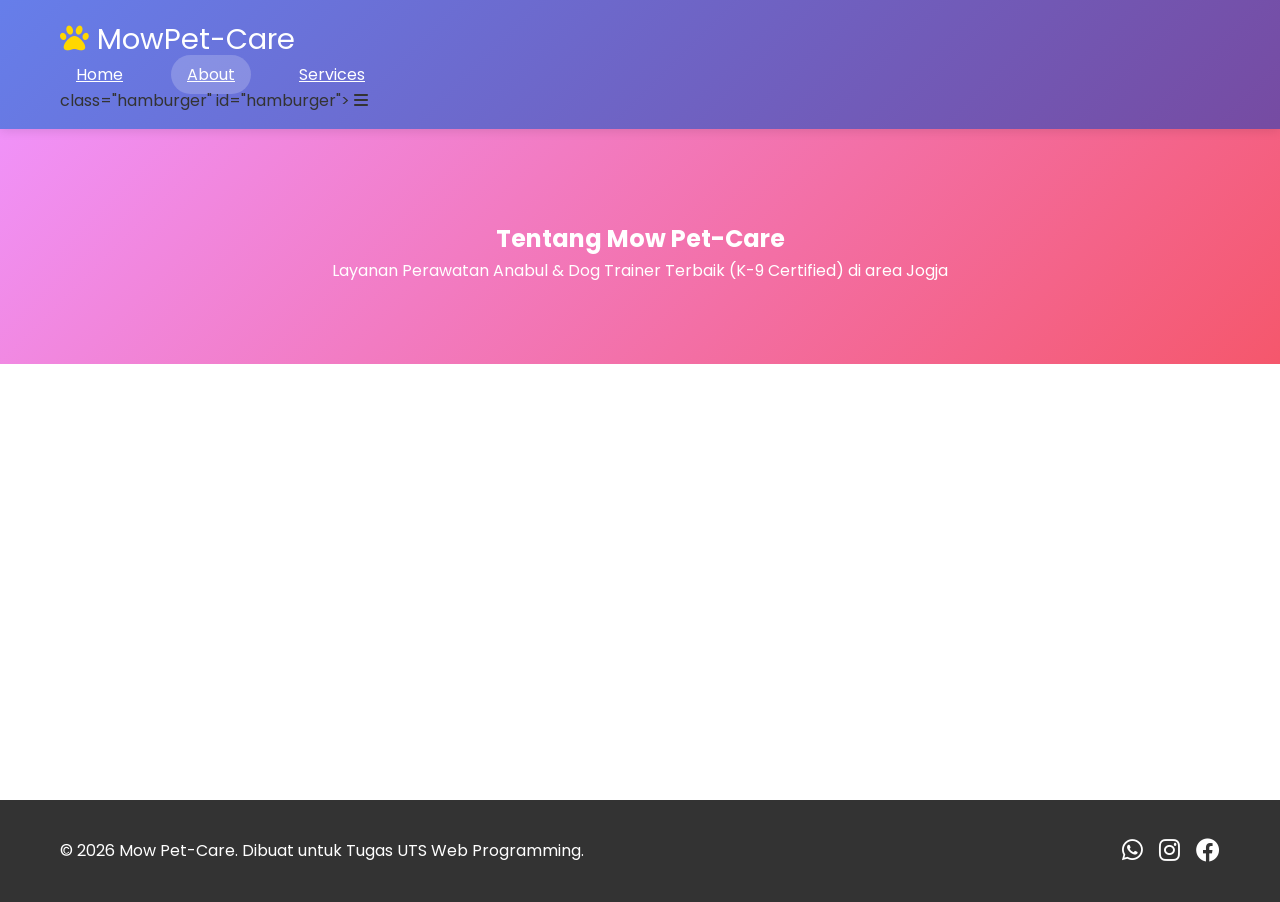
==== about.html @ e0ecc9f4 "hero pada laman html + css update" ====
<!DOCTYPE html>
<html lang="id">
<head>
    <meta charset="UTF-8">
    <meta name="viewport" content="width=device-width, initial-scale=1.0">
    <title>Tentang Kami - Mow Pet-Care </title>
    <link rel="stylesheet" href="style.css">
    <link href="https://cdnjs.cloudflare.com/ajax/libs/font-awesome/6.0.0/css/all.min.css" rel="stylesheet">
    <link href="https://fonts.googleapis.com/css2?family=Poppins:wght@300;400;500;600;700&display=swap" rel="stylesheet">
</head>
    <script src="script.js"></script>
<body>
    <header>
        <nav class="container">
            <a href="index.html" class="logo">
                <i class="fas fa-paw"></i>MowPet-Care
            </a>
            <ul class="nav-menu">
                <li><a href="index.html" class="nav-link">Home</a></li>
                <li><a href="about.html" class="nav-link active">About</a></li>
                <li><a href="contact.html" class="nav-link">Services</a></li>
            </ul>
            <div> class="hamburger" id="hamburger">
                <i class="fas fa-bars"></i>
            </div>
        </nav>
    </header>
    <main>
        <section class="about-hero">
            <div class="container">
                <h1>Tentang Mow Pet-Care</h1>
                <p>Layanan Perawatan Anabul & Dog Trainer Terbaik (K-9 Certified)
                    di area Jogja</p>
            </div>
        </section>
    </main>
    <footer>
        <div class="container footer-content">
            <p>&copy; 2026 Mow Pet-Care. Dibuat untuk Tugas UTS Web Programming.</p>
            <div class="social-links">
                <a href="#"><i class="fab fa-whatsapp"></i></a>
                <a href="#"><i class="fab fa-instagram"></i></a>
                <a href="#"><i class="fab fa-facebook"></i></a>
            </div>
        </div>
    </footer>
</body>
</html>
---- style.css ----
* { 
    margin: 0; 
    padding: 0; 
    box-sizing: border-box; 
}
body {
    font-family: 'Poppins', sans-serif;
    line-height: 1.6;
    color: #333;
}
.container {
    max-width: 1200px;
    margin: 0 auto;
    padding: 0 20px;
}

/*header*/
header { 
    background: linear-gradient(135deg, #667eea 0%, #764ba2 100%);
    position: fixed; 
    top: 0;
    width: 100%;
    z-index: 1000;
    padding: 1rem 0;
    box-shadow: 0 2px 10px rgba(0,0,0,0.1);
}
.navbar { 
    display: flex; 
    justify-content: space-between; 
    align-items: center; 
}
.logo { 
    font-size: 1.8rem; 
    color: white; 
    text-decoration: none; 
}
.logo i { 
    color: #FFD700; 
    margin-right: 0.5rem; 
}
.nav-menu { 
    display: 
    flex; 
    list-style: none; 
    gap: 2rem; 
}
.nav-link { 
    color: white; 
    padding: 0.5rem 1rem; 
    border-radius: 
    25px; transition: all 0.3s; 
}
.nav-link:hover, 
.nav-link.active { 
    background: rgba(255,255,255,0.2); 
    transform: translateY(-2px); 
}
.hamburger { 
    display: none; 
    font-size: 1.5rem;
    flex-direction: column; 
    cursor: pointer; 
    color: white; 
}

/*main*/
main {
    margin-top: 100px;
    min-height: calc(100vh - 200px);
}

/*responsif*/
@media (max-width: 768px) {
    .hamburger {
        display: block !important;
    }
    .nav-menu {
        position: fixed;
        left: -100%;
        top: 80px;
        flex-direction: column;
        width: 100%;
        background: rgba(102, 126, 234, 0.98);
        padding: 2rem 0;
        transition: left 0.3s ease;
        box-shadow: 0 10px 30px rgba(0,0,0,0.2);
    }
    .nav-menu.active {
        left: 0;
    }
}

/*laman depan*/
.hero {
    background: linear-gradient(rgba(102, 126, 234, 0.95), rgba(118, 75, 162, 0.95)),
                url('data:image/svg+xml,<svg xmlns="http://www.w3.org/2000/svg" viewBox="0 0 100 100"><circle cx="20" cy="20" r="3" fill="%23FFD700" opacity="0.4"/><circle cx="80" cy="80" r="2" fill="%23FFD700" opacity="0.4"/></svg>');
    padding: 140px 0 100px;
    color: white;
    text-align: center;
    position: relative;
    overflow: hidden;
}
.hero h1 {
    font-size: 3.5rem;
    margin-bottom: 1.5rem;
    font-weight: 700;
    text-shadow: 2px 2px 10px rgba(0,0,0,0.3);
}
.hero h1 span { color: #FFD700; font-weight: 800; }
.hero p {
    font-size: 1.3rem;
    margin-bottom: 2.5rem;
    opacity: 0.95;
    max-width: 600px;
    margin-left: auto;
    margin-right: auto;
}
.hero-buttons {
    display: flex;
    gap: 1.5rem;
    justify-content: center;
    flex-wrap: wrap;
}
.btn {
    display: inline-block;
    padding: 15px 35px;
    border-radius: 50px;
    font-weight: 600;
    font-size: 1.1rem;
    text-decoration: none;
    transition: all 0.3s cubic-bezier(0.4, 0, 0.2, 1);
    border: none;
    cursor: pointer;
}
.btn-primary {
    background: linear-gradient(135deg, #FFD700, #FFA500);
    color: #333;
    box-shadow: 0 8px 25px rgba(255, 215, 0, 0.4);
}
.btn-primary:hover {
    transform: translateY(-4px);
    box-shadow: 0 15px 35px rgba(255, 215, 0, 0.6);
}
.btn-secondary {
    background: transparent;
    color: white;
    border: 2px solid rgba(255, 255, 255, 0.8);
}
.btn-secondary:hover {
    background: rgba(255, 255, 255, 0.15);
    transform: translateY(-2px);
}
.services-placeholder {
    padding: 80px 0;
    text-align: center;
}
.services-placeholder h2 {
    font-size: 2.5rem;
    color: #666;
}
@media (max-width: 768px) {
    .hero { padding: 120px 0 80px; }
    .hero h1 { font-size: 2.5rem; }
    .hero p { font-size: 1.1rem; }
    .hero-buttons { flex-direction: column; align-items: center; }
    .btn { width: 100%; max-width: 280px; }
}

/*laman about*/
.about-hero {
    padding: 120px 0 80px;
    background: linear-gradient(135deg, #f093fb 0%, #f5576c 100%);
    color: white;
    text-align: center;
}

/*laman contact*/
.contact-hero {
    padding: 120px 0 80px;
    background: linear-gradient(135deg, #4facfe 0%, #00f2fe 100%);
    color: white;
    text-align: center;
}

/*footer*/
footer {
    background: #333;
    color: white;
    text-align: center;
    padding: 2rem 0;
}

.footer-content {
    display: flex;
    justify-content: space-between;
    align-items: center;
    flex-wrap: wrap;
    gap: 1rem;
}

.social-links {
    display: flex;
    gap: 1rem;
}

.social-links a {
    color: white;
    font-size: 1.5rem;
    transition: color 0.3s ease;
}

.social-links a:hover {
    color: #FFD700;
}
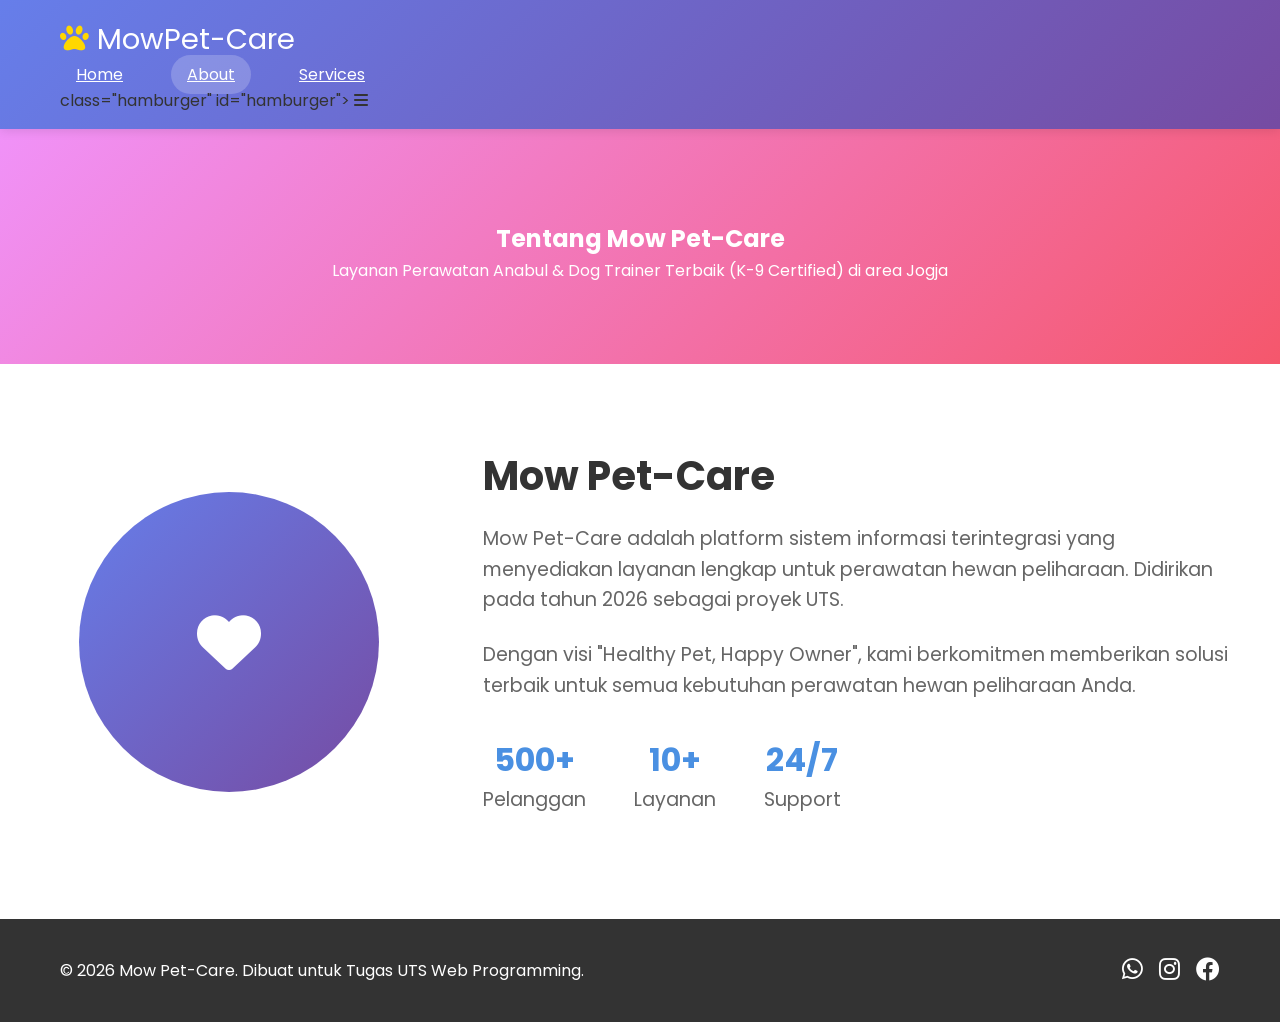
==== commit 889b32a4: "profile/about html+css" ====
--- a/about.html
+++ b/about.html
@@ -9,6 +9,7 @@
     <link href="https://fonts.googleapis.com/css2?family=Poppins:wght@300;400;500;600;700&display=swap" rel="stylesheet">
 </head>
     <script src="script.js"></script>
+
 <body>
     <header>
         <nav class="container">
@@ -25,6 +26,7 @@
             </div>
         </nav>
     </header>
+
     <main>
         <section class="about-hero">
             <div class="container">
@@ -33,7 +35,39 @@
                     di area Jogja</p>
             </div>
         </section>
+         <section class="profile-section container">
+            <div class="profile-img">
+                <i class="fas fa-heart"></i>
+            </div>
+            <div class="profile-info">
+                <h2>Mow Pet-Care</h2>
+                <p>
+                    Mow Pet-Care adalah platform sistem informasi terintegrasi yang menyediakan layanan 
+                    lengkap untuk perawatan hewan peliharaan. Didirikan pada tahun 2026 sebagai proyek UTS.
+                </p>
+                <p>
+                    Dengan visi "Healthy Pet, Happy Owner", kami berkomitmen memberikan solusi 
+                    terbaik untuk semua kebutuhan perawatan hewan peliharaan Anda.
+                </p>
+                <div class="stats">
+                    <div class="stat">
+                        <h3>500+</h3>
+                        <p>Pelanggan</p>
+                    </div>
+                    <div class="stat">
+                        <h3>10+</h3>
+                        <p>Layanan</p>
+                    </div>
+                    <div class="stat">
+                        <h3>24/7</h3>
+                        <p>Support</p>
+                    </div>
+                </div>
+            </div>
+        </section>
+
     </main>
+    
     <footer>
         <div class="container footer-content">
             <p>&copy; 2026 Mow Pet-Care. Dibuat untuk Tugas UTS Web Programming.</p>
--- a/style.css
+++ b/style.css
@@ -173,6 +173,53 @@
     color: white;
     text-align: center;
 }
+.profile-section {
+    display: grid;
+    grid-template-columns: 1fr 2fr;
+    gap: 4rem;
+    padding: 80px 0;
+    align-items: center;
+}
+.profile-img {
+    width: 300px;
+    height: 300px;
+    background: linear-gradient(135deg, #667eea, #764ba2);
+    border-radius: 50%;
+    margin: 0 auto;
+    display: flex;
+    align-items: center;
+    justify-content: center;
+    font-size: 4rem;
+    color: white;
+    animation: pulse 2s infinite;
+}
+@keyframes pulse {
+    0% { transform: scale(1); }
+    50% { transform: scale(1.05); }
+    100% { transform: scale(1); }
+}
+.profile-info h2 {
+    font-size: 2.5rem;
+    margin-bottom: 1rem;
+    color: #333;
+}
+.profile-info p {
+    font-size: 1.2rem;
+    margin-bottom: 1.5rem;
+    color: #666;
+}
+.stats {
+    display: flex;
+    gap: 3rem;
+    margin-top: 2rem;
+}
+.stat {
+    text-align: center;
+}
+.stat h3 {
+    font-size: 2rem;
+    color: #4A90E2;
+}
 
 /*laman contact*/
 .contact-hero {
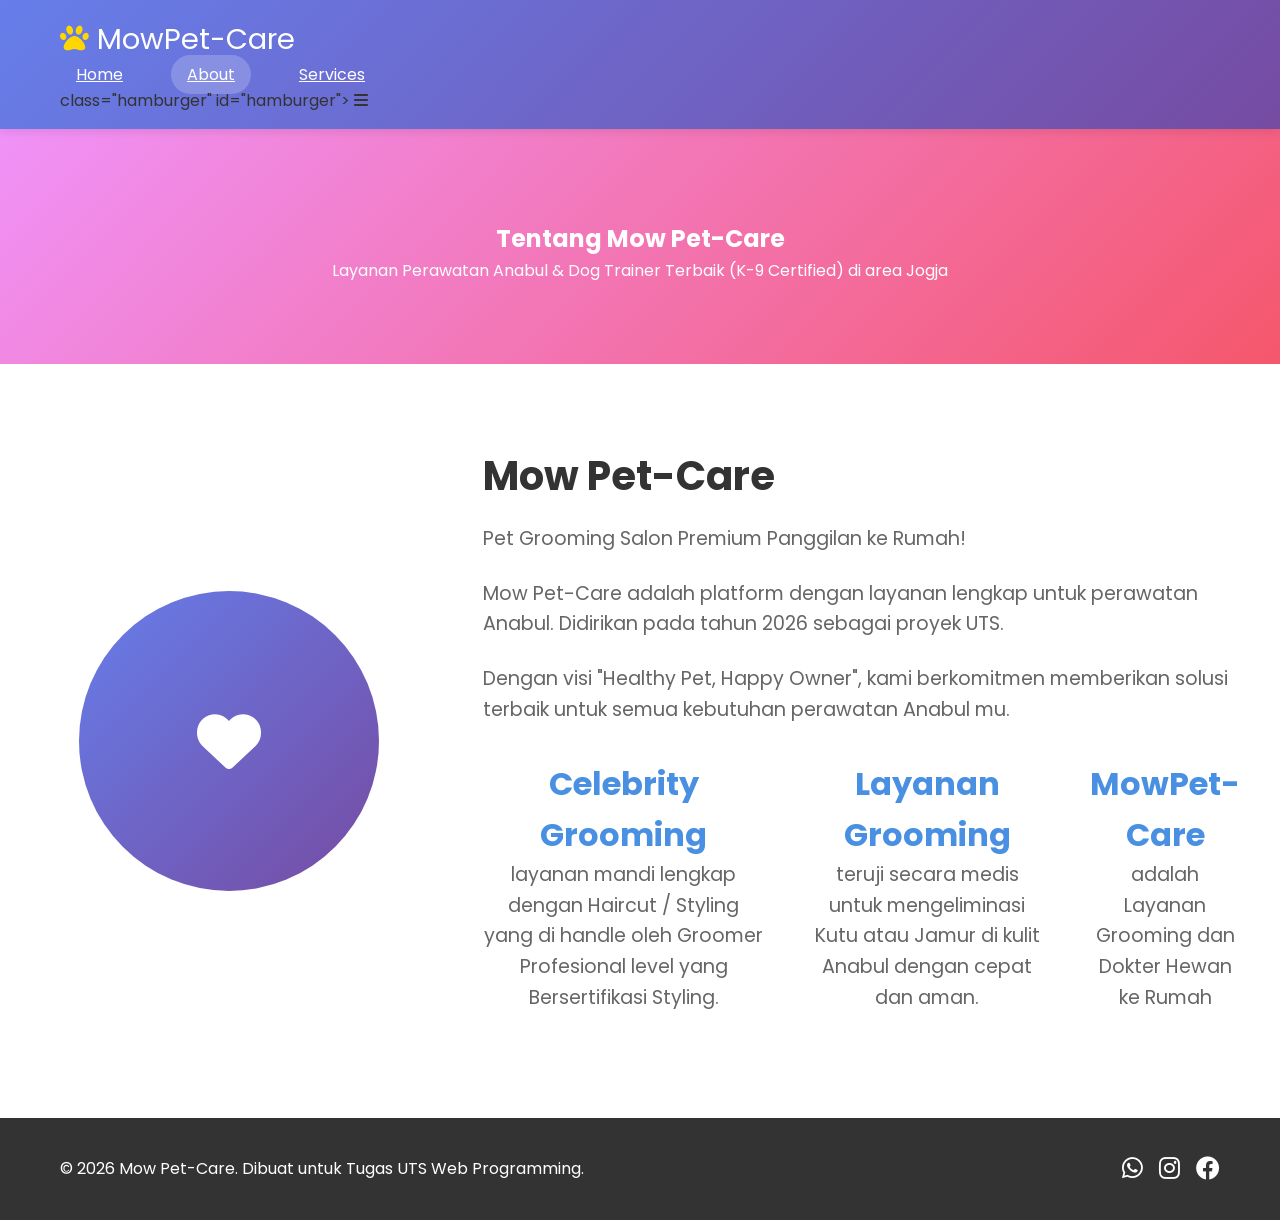
==== commit 4e5d3689: "update profile/about" ====
--- a/about.html
+++ b/about.html
@@ -42,25 +42,27 @@
             <div class="profile-info">
                 <h2>Mow Pet-Care</h2>
                 <p>
-                    Mow Pet-Care adalah platform sistem informasi terintegrasi yang menyediakan layanan 
-                    lengkap untuk perawatan hewan peliharaan. Didirikan pada tahun 2026 sebagai proyek UTS.
+                    Pet Grooming Salon Premium Panggilan ke Rumah!
+                </p>
+                <p>
+                    Mow Pet-Care adalah platform dengan layanan lengkap untuk perawatan Anabul. Didirikan pada tahun 2026 sebagai proyek UTS.
                 </p>
                 <p>
                     Dengan visi "Healthy Pet, Happy Owner", kami berkomitmen memberikan solusi 
-                    terbaik untuk semua kebutuhan perawatan hewan peliharaan Anda.
+                    terbaik untuk semua kebutuhan perawatan Anabul mu.
                 </p>
                 <div class="stats">
                     <div class="stat">
-                        <h3>500+</h3>
-                        <p>Pelanggan</p>
+                        <h3>Celebrity Grooming</h3>
+                        <p>layanan mandi lengkap dengan Haircut / Styling yang di handle oleh Groomer Profesional level yang Bersertifikasi Styling.</p>
                     </div>
                     <div class="stat">
-                        <h3>10+</h3>
-                        <p>Layanan</p>
+                        <h3>Layanan Grooming</h3>
+                        <p>teruji secara medis untuk mengeliminasi Kutu atau Jamur di kulit Anabul dengan cepat dan aman. </p>
                     </div>
                     <div class="stat">
-                        <h3>24/7</h3>
-                        <p>Support</p>
+                        <h3>MowPet-Care</h3>
+                        <p>adalah Layanan Grooming dan Dokter Hewan ke Rumah</p>
                     </div>
                 </div>
             </div>
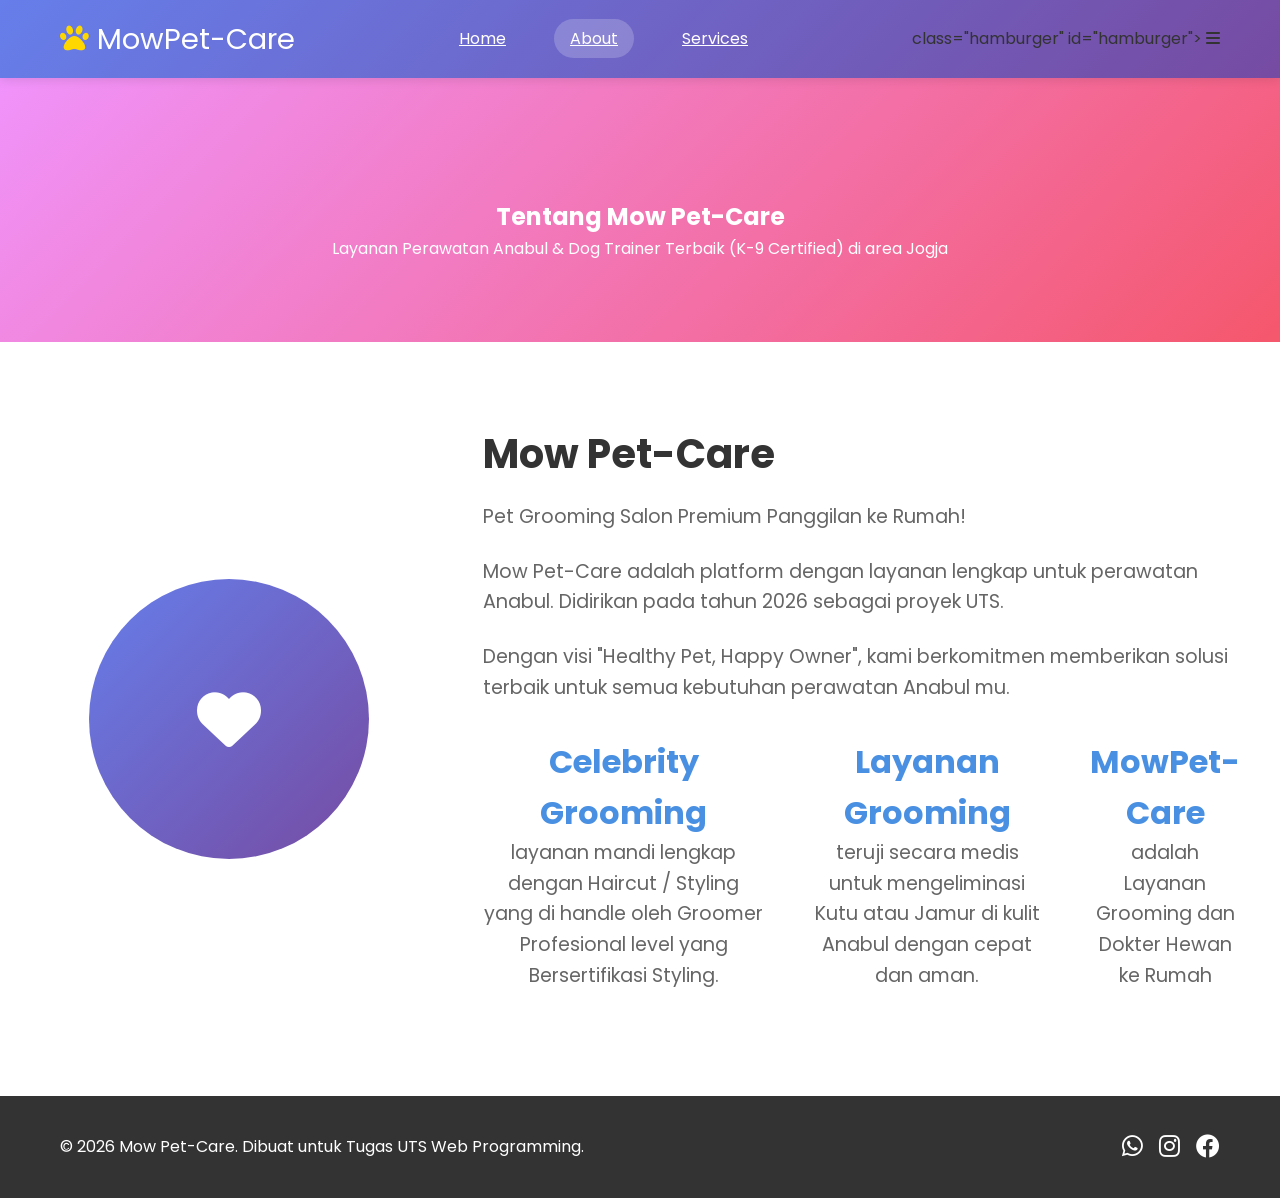
==== commit 43a9d74b: "update js link html+css" ====
--- a/about.html
+++ b/about.html
@@ -35,7 +35,7 @@
                     di area Jogja</p>
             </div>
         </section>
-         <section class="profile-section container">
+        <section class="profile-section container">
             <div class="profile-img">
                 <i class="fas fa-heart"></i>
             </div>
@@ -80,5 +80,6 @@
             </div>
         </div>
     </footer>
+    <script src="script.js"></script>
 </body>
 </html>
--- a/style.css
+++ b/style.css
@@ -17,14 +17,14 @@
 /*header*/
 header { 
     background: linear-gradient(135deg, #667eea 0%, #764ba2 100%);
-    position: fixed; 
+    position: sticky; 
     top: 0;
     width: 100%;
     z-index: 1000;
     padding: 1rem 0;
     box-shadow: 0 2px 10px rgba(0,0,0,0.1);
 }
-.navbar { 
+nav { 
     display: flex; 
     justify-content: space-between; 
     align-items: center; 
@@ -39,8 +39,7 @@
     margin-right: 0.5rem; 
 }
 .nav-menu { 
-    display: 
-    flex; 
+    display: flex; 
     list-style: none; 
     gap: 2rem; 
 }
@@ -55,24 +54,216 @@
     background: rgba(255,255,255,0.2); 
     transform: translateY(-2px); 
 }
-.hamburger { 
-    display: none; 
-    font-size: 1.5rem;
-    flex-direction: column; 
-    cursor: pointer; 
-    color: white; 
+
+.hamburger {
+    display: none;
+    color: white;
+    font-size: 1.8rem;
+    cursor: pointer;
 }
 
 /*main*/
 main {
-    margin-top: 100px;
+    margin-top: 0;
     min-height: calc(100vh - 200px);
+}
+
+/*laman depan*/
+.hero {
+    background: linear-gradient(rgba(102, 126, 234, 0.95), rgba(118, 75, 162, 0.95)),
+                url('data:image/svg+xml,<svg xmlns="http://www.w3.org/2000/svg" viewBox="0 0 100 100"><circle cx="20" cy="20" r="3" fill="%23FFD700" opacity="0.4"/><circle cx="80" cy="80" r="2" fill="%23FFD700" opacity="0.4"/></svg>');
+    padding: 140px 0 100px;
+    color: white;
+    text-align: center;
+    position: relative;
+    overflow: hidden;
+}
+.hero h1 {
+    font-size: clamp(2rem, 8vw, 3.5rem);
+    margin-bottom: 1.5rem;
+    font-weight: 700;
+    text-shadow: 2px 2px 10px rgba(0,0,0,0.3);
+}
+.hero h1 span { color: #FFD700; font-weight: 800; }
+.hero p {
+    font-size: 1.3rem;
+    margin-bottom: 2.5rem;
+    opacity: 0.95;
+    max-width: 600px;
+    margin-left: auto;
+    margin-right: auto;
+}
+.hero-buttons {
+    display: flex;
+    gap: 1.5rem;
+    justify-content: center;
+    flex-wrap: wrap;
+}
+.btn {
+    display: inline-block;
+    padding: 15px 35px;
+    border-radius: 50px;
+    font-weight: 600;
+    font-size: 1.1rem;
+    text-decoration: none;
+    transition: all 0.3s cubic-bezier(0.4, 0, 0.2, 1);
+    border: none;
+    cursor: pointer;
+}
+.btn-primary {
+    background: linear-gradient(135deg, #FFD700, #FFA500);
+    color: #333;
+    box-shadow: 0 8px 25px rgba(255, 215, 0, 0.4);
+}
+.btn-primary:hover {
+    transform: translateY(-4px);
+    box-shadow: 0 15px 35px rgba(255, 215, 0, 0.6);
+}
+.btn-secondary {
+    background: transparent;
+    color: white;
+    border: 2px solid rgba(255, 255, 255, 0.8);
+}
+.btn-secondary:hover {
+    background: rgba(255, 255, 255, 0.15);
+    transform: translateY(-2px);
+}
+.services-placeholder {
+    padding: 80px 0;
+    text-align: center;
+}
+.services-placeholder h2 {
+    font-size: 2.5rem;
+    color: #666;
+}
+@media (max-width: 768px) {
+    .hero { padding: 120px 0 80px; }
+    .hero h1 { font-size: 2.5rem; }
+    .hero p { font-size: 1.1rem; }
+    .hero-buttons { flex-direction: column; align-items: center; }
+    .btn { width: 100%; max-width: 280px; }
+}
+
+/*laman about*/
+.about-hero {
+    padding: 120px 0 80px;
+    background: linear-gradient(135deg, #f093fb 0%, #f5576c 100%);
+    color: white;
+    text-align: center;
+}
+.profile-section {
+    display: grid;
+    grid-template-columns: 1fr 2fr;
+    gap: 4rem;
+    padding: 80px 0;
+    align-items: center;
+}
+.profile-img {
+    max-width: 100%;
+    width: 280px;
+    height: 280px;
+    background: linear-gradient(135deg, #667eea, #764ba2);
+    border-radius: 50%;
+    margin: 0 auto;
+    display: flex;
+    align-items: center;
+    justify-content: center;
+    font-size: 4rem;
+    color: white;
+    animation: pulse 2s infinite;
+}
+@keyframes pulse {
+    0% { transform: scale(1); }
+    50% { transform: scale(1.05); }
+    100% { transform: scale(1); }
+}
+.profile-info h2 {
+    font-size: 2.5rem;
+    margin-bottom: 1rem;
+    color: #333;
+}
+.profile-info p {
+    font-size: 1.2rem;
+    margin-bottom: 1.5rem;
+    color: #666;
+}
+.stats {
+    display: flex;
+    gap: 3rem;
+    margin-top: 2rem;
+}
+.stat {
+    text-align: center;
+}
+.stat h3 {
+    font-size: 2rem;
+    color: #4A90E2;
+}
+
+/*laman contact*/
+.contact-hero {
+    padding: 120px 0 80px;
+    background: linear-gradient(135deg, #4facfe 0%, #00f2fe 100%);
+    color: white;
+    text-align: center;
+}
+.contact-content {
+    display: grid;
+    grid-template-columns: 1fr 1fr;
+    gap: 4rem;
+    padding: 80px 0;
+}
+.contact-info {
+    display: flex;
+    flex-direction: column;
+    gap: 2rem;
+}
+.contact-item {
+    display: flex;
+    align-items: center;
+    gap: 1rem;
+    padding: 1.5rem;
+    background: white;
+    border-radius: 15px;
+    box-shadow: 0 5px 15px rgba(0,0,0,0.1);
+}
+.contact-item i {
+    font-size: 2rem;
+    color: #4A90E2;
+    width: 50px;
+}
+
+/*footer*/
+footer {
+    background: #333;
+    color: white;
+    text-align: center;
+    padding: 2rem 0;
+}
+.footer-content {
+    display: flex;
+    justify-content: space-between;
+    align-items: center;
+    flex-wrap: wrap;
+    gap: 1rem;
+}
+.social-links {
+    display: flex;
+    gap: 1rem;
+}
+.social-links a {
+    color: white;
+    font-size: 1.5rem;
+    transition: color 0.3s ease;
+}
+.social-links a:hover {
+    color: #FFD700;
 }
 
 /*responsif*/
 @media (max-width: 768px) {
     .hamburger {
-        display: block !important;
+        display: block;
     }
     .nav-menu {
         position: fixed;
@@ -84,178 +275,47 @@
         padding: 2rem 0;
         transition: left 0.3s ease;
         box-shadow: 0 10px 30px rgba(0,0,0,0.2);
+        z-index: 1001;
     }
     .nav-menu.active {
         left: 0;
     }
-}
-
-/*laman depan*/
-.hero {
-    background: linear-gradient(rgba(102, 126, 234, 0.95), rgba(118, 75, 162, 0.95)),
-                url('data:image/svg+xml,<svg xmlns="http://www.w3.org/2000/svg" viewBox="0 0 100 100"><circle cx="20" cy="20" r="3" fill="%23FFD700" opacity="0.4"/><circle cx="80" cy="80" r="2" fill="%23FFD700" opacity="0.4"/></svg>');
-    padding: 140px 0 100px;
-    color: white;
-    text-align: center;
-    position: relative;
-    overflow: hidden;
-}
-.hero h1 {
-    font-size: 3.5rem;
-    margin-bottom: 1.5rem;
-    font-weight: 700;
-    text-shadow: 2px 2px 10px rgba(0,0,0,0.3);
-}
-.hero h1 span { color: #FFD700; font-weight: 800; }
-.hero p {
-    font-size: 1.3rem;
-    margin-bottom: 2.5rem;
-    opacity: 0.95;
-    max-width: 600px;
-    margin-left: auto;
-    margin-right: auto;
-}
-.hero-buttons {
-    display: flex;
-    gap: 1.5rem;
-    justify-content: center;
-    flex-wrap: wrap;
-}
-.btn {
-    display: inline-block;
-    padding: 15px 35px;
-    border-radius: 50px;
-    font-weight: 600;
-    font-size: 1.1rem;
-    text-decoration: none;
-    transition: all 0.3s cubic-bezier(0.4, 0, 0.2, 1);
-    border: none;
-    cursor: pointer;
-}
-.btn-primary {
-    background: linear-gradient(135deg, #FFD700, #FFA500);
-    color: #333;
-    box-shadow: 0 8px 25px rgba(255, 215, 0, 0.4);
-}
-.btn-primary:hover {
-    transform: translateY(-4px);
-    box-shadow: 0 15px 35px rgba(255, 215, 0, 0.6);
-}
-.btn-secondary {
-    background: transparent;
-    color: white;
-    border: 2px solid rgba(255, 255, 255, 0.8);
-}
-.btn-secondary:hover {
-    background: rgba(255, 255, 255, 0.15);
-    transform: translateY(-2px);
-}
-.services-placeholder {
-    padding: 80px 0;
-    text-align: center;
-}
-.services-placeholder h2 {
-    font-size: 2.5rem;
-    color: #666;
-}
-@media (max-width: 768px) {
-    .hero { padding: 120px 0 80px; }
-    .hero h1 { font-size: 2.5rem; }
-    .hero p { font-size: 1.1rem; }
-    .hero-buttons { flex-direction: column; align-items: center; }
-    .btn { width: 100%; max-width: 280px; }
-}
-
-/*laman about*/
-.about-hero {
-    padding: 120px 0 80px;
-    background: linear-gradient(135deg, #f093fb 0%, #f5576c 100%);
-    color: white;
-    text-align: center;
-}
-.profile-section {
-    display: grid;
-    grid-template-columns: 1fr 2fr;
-    gap: 4rem;
-    padding: 80px 0;
-    align-items: center;
-}
-.profile-img {
-    width: 300px;
-    height: 300px;
-    background: linear-gradient(135deg, #667eea, #764ba2);
-    border-radius: 50%;
-    margin: 0 auto;
-    display: flex;
-    align-items: center;
-    justify-content: center;
-    font-size: 4rem;
-    color: white;
-    animation: pulse 2s infinite;
-}
-@keyframes pulse {
-    0% { transform: scale(1); }
-    50% { transform: scale(1.05); }
-    100% { transform: scale(1); }
-}
-.profile-info h2 {
-    font-size: 2.5rem;
-    margin-bottom: 1rem;
-    color: #333;
-}
-.profile-info p {
-    font-size: 1.2rem;
-    margin-bottom: 1.5rem;
-    color: #666;
-}
-.stats {
-    display: flex;
-    gap: 3rem;
-    margin-top: 2rem;
-}
-.stat {
-    text-align: center;
-}
-.stat h3 {
-    font-size: 2rem;
-    color: #4A90E2;
-}
-
-/*laman contact*/
-.contact-hero {
-    padding: 120px 0 80px;
-    background: linear-gradient(135deg, #4facfe 0%, #00f2fe 100%);
-    color: white;
-    text-align: center;
-}
-
-/*footer*/
-footer {
-    background: #333;
-    color: white;
-    text-align: center;
-    padding: 2rem 0;
-}
-
-.footer-content {
-    display: flex;
-    justify-content: space-between;
-    align-items: center;
-    flex-wrap: wrap;
-    gap: 1rem;
-}
-
-.social-links {
-    display: flex;
-    gap: 1rem;
-}
-
-.social-links a {
-    color: white;
-    font-size: 1.5rem;
-    transition: color 0.3s ease;
-}
-
-.social-links a:hover {
-    color: #FFD700;
+    .hamburger {
+        display: block;
+        font-size: 1.5rem;
+    }
+    .hero h1,
+    .about-hero h1,
+    .contact-hero h1 {
+        font-size: 2.5rem;
+    }
+    
+    .profile-section {
+        grid-template-columns: 1fr;
+        text-align: center;
+    }
+    
+    .contact-content {
+        grid-template-columns: 1fr;
+    }
+    
+    .stats {
+        justify-content: center;
+    }
+    
+    .footer-content {
+        flex-direction: column;
+        text-align: center;
+    }
+}
+@media (max-width: 480px) {
+    .hero h1,
+    .about-hero h1,
+    .contact-hero h1 {
+        font-size: 2rem;
+    }
+    
+    main {
+        margin-top: 120px;
+    }
 }
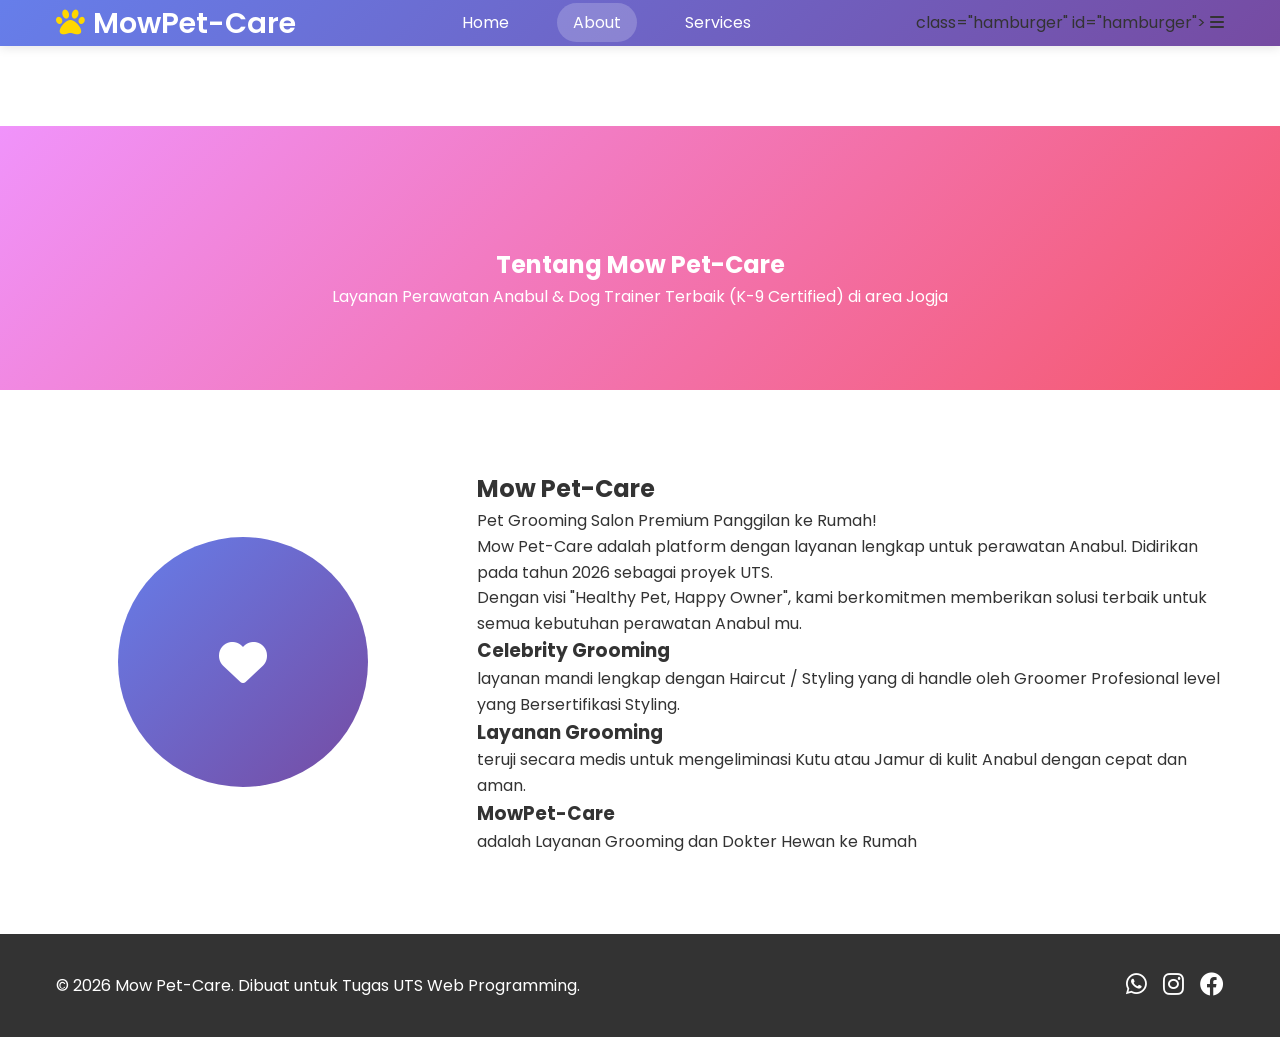
==== commit 1a13bb16: "update all" ====
--- a/about.html
+++ b/about.html
@@ -8,7 +8,6 @@
     <link href="https://cdnjs.cloudflare.com/ajax/libs/font-awesome/6.0.0/css/all.min.css" rel="stylesheet">
     <link href="https://fonts.googleapis.com/css2?family=Poppins:wght@300;400;500;600;700&display=swap" rel="stylesheet">
 </head>
-    <script src="script.js"></script>
 
 <body>
     <header>
@@ -36,31 +35,27 @@
             </div>
         </section>
         <section class="profile-section container">
+            <div class="profile-grid">
             <div class="profile-img">
                 <i class="fas fa-heart"></i>
             </div>
             <div class="profile-info">
                 <h2>Mow Pet-Care</h2>
-                <p>
-                    Pet Grooming Salon Premium Panggilan ke Rumah!
-                </p>
-                <p>
-                    Mow Pet-Care adalah platform dengan layanan lengkap untuk perawatan Anabul. Didirikan pada tahun 2026 sebagai proyek UTS.
-                </p>
-                <p>
-                    Dengan visi "Healthy Pet, Happy Owner", kami berkomitmen memberikan solusi 
+                <p>Pet Grooming Salon Premium Panggilan ke Rumah!</p>
+                <p>Mow Pet-Care adalah platform dengan layanan lengkap untuk perawatan Anabul. Didirikan pada tahun 2026 sebagai proyek UTS.</p>
+                <p>Dengan visi "Healthy Pet, Happy Owner", kami berkomitmen memberikan solusi 
                     terbaik untuk semua kebutuhan perawatan Anabul mu.
                 </p>
-                <div class="stats">
-                    <div class="stat">
+                <div class="features-grid">
+                    <div class="feature-item">
                         <h3>Celebrity Grooming</h3>
                         <p>layanan mandi lengkap dengan Haircut / Styling yang di handle oleh Groomer Profesional level yang Bersertifikasi Styling.</p>
                     </div>
-                    <div class="stat">
+                    <div class="feature-item">
                         <h3>Layanan Grooming</h3>
                         <p>teruji secara medis untuk mengeliminasi Kutu atau Jamur di kulit Anabul dengan cepat dan aman. </p>
                     </div>
-                    <div class="stat">
+                    <div class="feature-item">
                         <h3>MowPet-Care</h3>
                         <p>adalah Layanan Grooming dan Dokter Hewan ke Rumah</p>
                     </div>
@@ -80,6 +75,7 @@
             </div>
         </div>
     </footer>
+    
     <script src="script.js"></script>
 </body>
 </html>
--- a/style.css
+++ b/style.css
@@ -11,7 +11,7 @@
 .container {
     max-width: 1200px;
     margin: 0 auto;
-    padding: 0 20px;
+    padding: 0 1rem;
 }
 
 /*header*/
@@ -21,18 +21,19 @@
     top: 0;
     width: 100%;
     z-index: 1000;
-    padding: 1rem 0;
     box-shadow: 0 2px 10px rgba(0,0,0,0.1);
 }
 nav { 
     display: flex; 
     justify-content: space-between; 
-    align-items: center; 
+    align-items: center;
+    padding: 1rem 0;
 }
 .logo { 
     font-size: 1.8rem; 
     color: white; 
-    text-decoration: none; 
+    text-decoration: none;
+    font-weight: 600;
 }
 .logo i { 
     color: #FFD700; 
@@ -44,34 +45,32 @@
     gap: 2rem; 
 }
 .nav-link { 
-    color: white; 
+    color: white;
+    text-decoration: none;
     padding: 0.5rem 1rem; 
-    border-radius: 
-    25px; transition: all 0.3s; 
+    border-radius: 25px; 
+    transition: background 0.3s; 
 }
 .nav-link:hover, 
 .nav-link.active { 
-    background: rgba(255,255,255,0.2); 
-    transform: translateY(-2px); 
+    background: rgba(255,255,255,0.2);
 }
 
 .hamburger {
     display: none;
     color: white;
-    font-size: 1.8rem;
+    font-size: 1.5rem;
     cursor: pointer;
 }
 
 /*main*/
 main {
-    margin-top: 0;
-    min-height: calc(100vh - 200px);
+    margin-top: 80px;
 }
 
 /*laman depan*/
 .hero {
-    background: linear-gradient(rgba(102, 126, 234, 0.95), rgba(118, 75, 162, 0.95)),
-                url('data:image/svg+xml,<svg xmlns="http://www.w3.org/2000/svg" viewBox="0 0 100 100"><circle cx="20" cy="20" r="3" fill="%23FFD700" opacity="0.4"/><circle cx="80" cy="80" r="2" fill="%23FFD700" opacity="0.4"/></svg>');
+    background: linear-gradient(135deg, #667eea 0%, #764ba2 100%);
     padding: 140px 0 100px;
     color: white;
     text-align: center;
@@ -86,8 +85,8 @@
 }
 .hero h1 span { color: #FFD700; font-weight: 800; }
 .hero p {
-    font-size: 1.3rem;
-    margin-bottom: 2.5rem;
+    font-size: 1.2rem;
+    margin-bottom: 2rem;
     opacity: 0.95;
     max-width: 600px;
     margin-left: auto;
@@ -95,29 +94,27 @@
 }
 .hero-buttons {
     display: flex;
-    gap: 1.5rem;
+    gap: 1rem;
     justify-content: center;
     flex-wrap: wrap;
 }
 .btn {
     display: inline-block;
-    padding: 15px 35px;
-    border-radius: 50px;
-    font-weight: 600;
-    font-size: 1.1rem;
+    padding: 12px 30px;
+    border-radius: 30px;
+    font-weight: 500;
     text-decoration: none;
     transition: all 0.3s cubic-bezier(0.4, 0, 0.2, 1);
     border: none;
     cursor: pointer;
 }
 .btn-primary {
-    background: linear-gradient(135deg, #FFD700, #FFA500);
+    background:#FFD700;
     color: #333;
-    box-shadow: 0 8px 25px rgba(255, 215, 0, 0.4);
 }
 .btn-primary:hover {
-    transform: translateY(-4px);
-    box-shadow: 0 15px 35px rgba(255, 215, 0, 0.6);
+    background: #FFA500;
+    transform: translateY(-2px);
 }
 .btn-secondary {
     background: transparent;
@@ -126,7 +123,7 @@
 }
 .btn-secondary:hover {
     background: rgba(255, 255, 255, 0.15);
-    transform: translateY(-2px);
+    color: #333;
 }
 .services-placeholder {
     padding: 80px 0;
@@ -134,14 +131,56 @@
 }
 .services-placeholder h2 {
     font-size: 2.5rem;
-    color: #666;
-}
-@media (max-width: 768px) {
-    .hero { padding: 120px 0 80px; }
-    .hero h1 { font-size: 2.5rem; }
-    .hero p { font-size: 1.1rem; }
-    .hero-buttons { flex-direction: column; align-items: center; }
-    .btn { width: 100%; max-width: 280px; }
+    margin-bottom: 1rem;
+}
+section-header h2 span {
+    color: #667eea;
+}
+.services-grid {
+    display: grid;
+    grid-template-columns: repeat(auto-fit, minmax(300px, 1fr));
+    gap: 2rem;
+}
+service-card {
+    background: white;
+    padding: 2rem;
+    border-radius: 15px;
+    box-shadow: 0 5px 20px rgba(0,0,0,0.1);
+    text-align: center;
+    transition: box-shadow 0.3s;
+}
+.service-card:hover {
+    box-shadow: 0 10px 30px rgba(0,0,0,0.15);
+}
+
+.service-icon {
+    width: 70px;
+    height: 70px;
+    background: linear-gradient(135deg, #667eea, #764ba2);
+    border-radius: 50%;
+    display: flex;
+    align-items: center;
+    justify-content: center;
+    margin: 0 auto 1rem;
+    color: white;
+    font-size: 1.5rem;
+}
+
+.service-card h3 {
+    margin-bottom: 1rem;
+    color: #333;
+}
+
+.service-link {
+    display: inline-block;
+    margin-top: 1.5rem;
+    color: #667eea;
+    text-decoration: none;
+    font-weight: 500;
+}
+
+.service-link:hover {
+    color: #764ba2;
 }
 
 /*laman about*/
@@ -151,53 +190,28 @@
     color: white;
     text-align: center;
 }
-.profile-section {
+.profile-grid {
     display: grid;
     grid-template-columns: 1fr 2fr;
-    gap: 4rem;
+    gap: 3rem;
     padding: 80px 0;
     align-items: center;
 }
 .profile-img {
-    max-width: 100%;
-    width: 280px;
-    height: 280px;
+    width: 250px;
+    height: 250px;
     background: linear-gradient(135deg, #667eea, #764ba2);
     border-radius: 50%;
     margin: 0 auto;
     display: flex;
     align-items: center;
     justify-content: center;
-    font-size: 4rem;
-    color: white;
-    animation: pulse 2s infinite;
-}
-@keyframes pulse {
-    0% { transform: scale(1); }
-    50% { transform: scale(1.05); }
-    100% { transform: scale(1); }
-}
-.profile-info h2 {
-    font-size: 2.5rem;
-    margin-bottom: 1rem;
-    color: #333;
-}
-.profile-info p {
-    font-size: 1.2rem;
-    margin-bottom: 1.5rem;
-    color: #666;
-}
-.stats {
-    display: flex;
-    gap: 3rem;
-    margin-top: 2rem;
-}
-.stat {
-    text-align: center;
-}
-.stat h3 {
-    font-size: 2rem;
-    color: #4A90E2;
+    font-size: 3rem;
+    color: white;
+}
+feature-item h3 {
+    color: #667eea;
+    margin-bottom: 0.5rem;
 }
 
 /*laman contact*/
@@ -207,30 +221,25 @@
     color: white;
     text-align: center;
 }
-.contact-content {
+.contact-grid {
     display: grid;
     grid-template-columns: 1fr 1fr;
-    gap: 4rem;
+    gap: 3rem;
     padding: 80px 0;
 }
-.contact-info {
-    display: flex;
-    flex-direction: column;
-    gap: 2rem;
-}
 .contact-item {
     display: flex;
-    align-items: center;
     gap: 1rem;
     padding: 1.5rem;
     background: white;
-    border-radius: 15px;
+    border-radius: 10px;
     box-shadow: 0 5px 15px rgba(0,0,0,0.1);
+    margin-bottom: 1rem;
 }
 .contact-item i {
-    font-size: 2rem;
+    font-size: 1.5rem;
     color: #4A90E2;
-    width: 50px;
+    width: 40px;
 }
 
 /*footer*/
@@ -262,9 +271,6 @@
 
 /*responsif*/
 @media (max-width: 768px) {
-    .hamburger {
-        display: block;
-    }
     .nav-menu {
         position: fixed;
         left: -100%;
@@ -273,49 +279,37 @@
         width: 100%;
         background: rgba(102, 126, 234, 0.98);
         padding: 2rem 0;
-        transition: left 0.3s ease;
-        box-shadow: 0 10px 30px rgba(0,0,0,0.2);
-        z-index: 1001;
+        transition: left 0.3s;
     }
     .nav-menu.active {
         left: 0;
     }
     .hamburger {
         display: block;
-        font-size: 1.5rem;
     }
     .hero h1,
     .about-hero h1,
     .contact-hero h1 {
-        font-size: 2.5rem;
-    }
-    
-    .profile-section {
+        font-size: 2.rem;
+    }
+    .profile-grid,
+    .contact-grid {
         grid-template-columns: 1fr;
-        text-align: center;
-    }
-    
-    .contact-content {
+        gap: 2rem;
+    }    
+    .hero-buttons {
+        flex-direction: column;
+        align-items: center;
+    }
+    .btn {
+        width: 100%;
+        max-width: 300px;
+    }
+    .services-grid {
         grid-template-columns: 1fr;
     }
-    
-    .stats {
-        justify-content: center;
-    }
-    
     .footer-content {
         flex-direction: column;
         text-align: center;
     }
-}
-@media (max-width: 480px) {
-    .hero h1,
-    .about-hero h1,
-    .contact-hero h1 {
-        font-size: 2rem;
-    }
-    
-    main {
-        margin-top: 120px;
-    }
 }
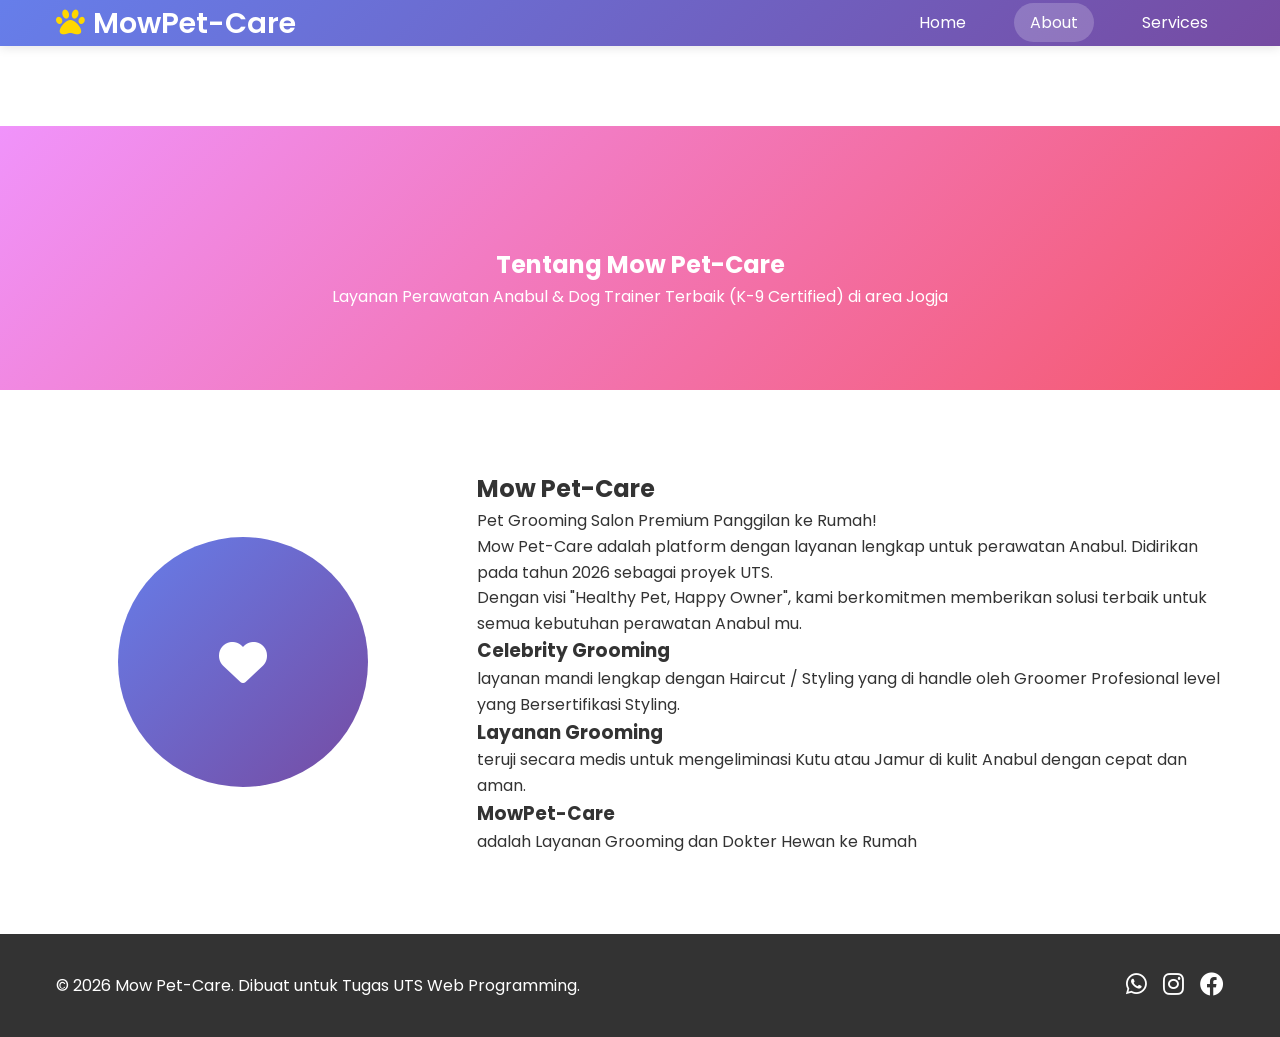
==== commit d1f49cfb: "semoga update terakhir" ====
--- a/about.html
+++ b/about.html
@@ -20,7 +20,7 @@
                 <li><a href="about.html" class="nav-link active">About</a></li>
                 <li><a href="contact.html" class="nav-link">Services</a></li>
             </ul>
-            <div> class="hamburger" id="hamburger">
+            <div class="hamburger" id="hamburger">
                 <i class="fas fa-bars"></i>
             </div>
         </nav>
@@ -75,7 +75,7 @@
             </div>
         </div>
     </footer>
-    
+
     <script src="script.js"></script>
 </body>
 </html>
--- a/style.css
+++ b/style.css
@@ -125,62 +125,37 @@
     background: rgba(255, 255, 255, 0.15);
     color: #333;
 }
-.services-placeholder {
-    padding: 80px 0;
-    text-align: center;
-}
-.services-placeholder h2 {
-    font-size: 2.5rem;
-    margin-bottom: 1rem;
-}
-section-header h2 span {
-    color: #667eea;
-}
 .services-grid {
     display: grid;
     grid-template-columns: repeat(auto-fit, minmax(300px, 1fr));
     gap: 2rem;
-}
-service-card {
+    padding: 80px 0;
+}
+
+.service-card {
     background: white;
     padding: 2rem;
-    border-radius: 15px;
-    box-shadow: 0 5px 20px rgba(0,0,0,0.1);
-    text-align: center;
-    transition: box-shadow 0.3s;
-}
+    border-radius: 20px;
+    box-shadow: 0 10px 30px rgba(0,0,0,0.1);
+    text-align: center;
+    transition: all 0.3s ease;
+}
+
 .service-card:hover {
-    box-shadow: 0 10px 30px rgba(0,0,0,0.15);
+    transform: translateY(-10px);
+    box-shadow: 0 20px 40px rgba(0,0,0,0.15);
 }
 
 .service-icon {
-    width: 70px;
-    height: 70px;
-    background: linear-gradient(135deg, #667eea, #764ba2);
-    border-radius: 50%;
-    display: flex;
-    align-items: center;
-    justify-content: center;
-    margin: 0 auto 1rem;
-    color: white;
-    font-size: 1.5rem;
+    font-size: 3rem;
+    color: #4A90E2;
+    margin-bottom: 1rem;
 }
 
 .service-card h3 {
+    font-size: 1.5rem;
     margin-bottom: 1rem;
     color: #333;
-}
-
-.service-link {
-    display: inline-block;
-    margin-top: 1.5rem;
-    color: #667eea;
-    text-decoration: none;
-    font-weight: 500;
-}
-
-.service-link:hover {
-    color: #764ba2;
 }
 
 /*laman about*/
